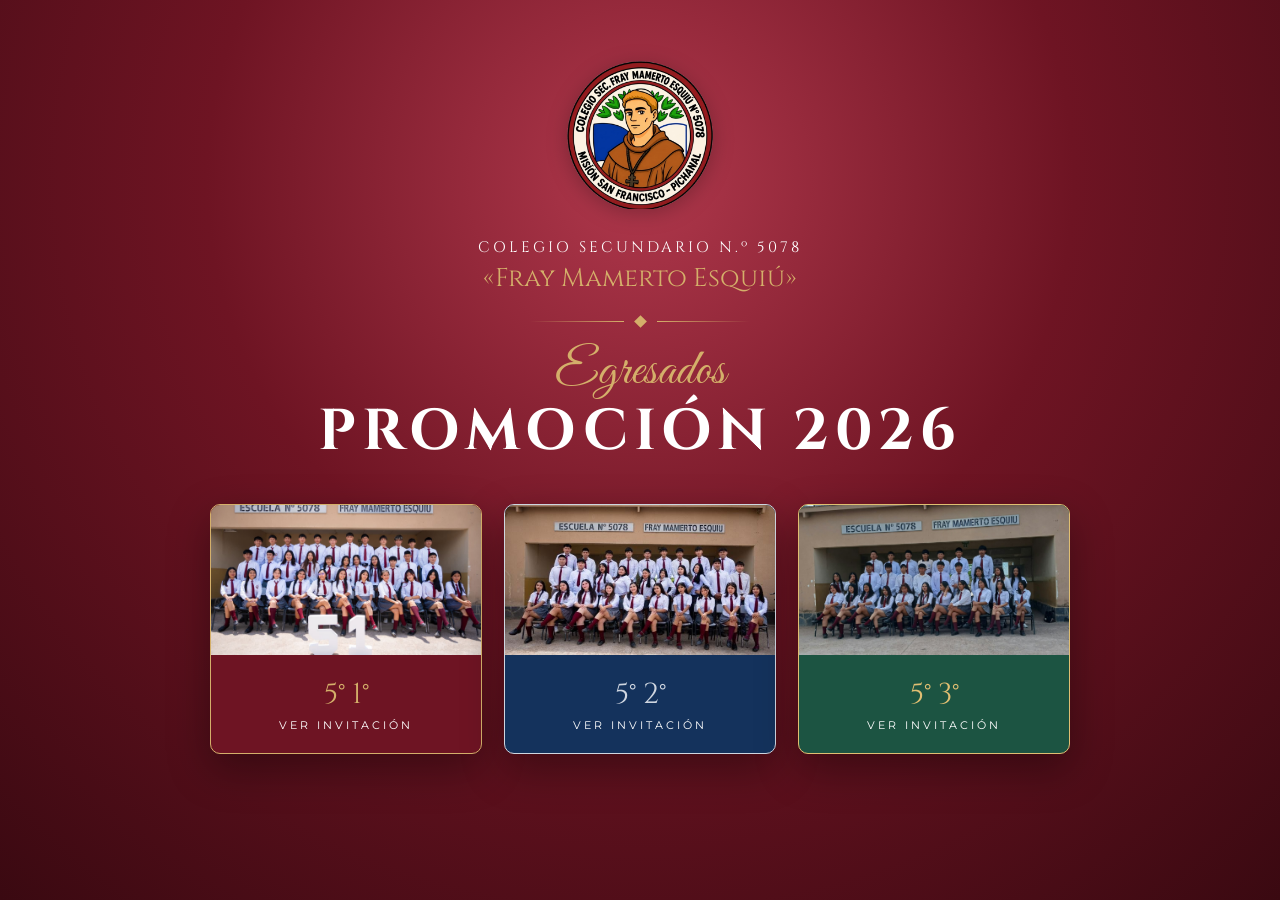
==== index.html @ 35b4c030 "Invitaciones Egresados 2026 - Fray Mamerto Esquiu (5°1, 5°2, 5°3)" ====
<!DOCTYPE html>
<html lang="es">
<head>
<meta charset="UTF-8">
<meta name="viewport" content="width=device-width, initial-scale=1">
<title>Egresados 2026 · Fray Mamerto Esquiú</title>
<link rel="stylesheet" href="styles.css">
<style>
  body { overflow: auto !important; background: radial-gradient(circle at 50% 20%, #b0384c, #6e1423 45%, #3a0911); min-height: 100vh; color: #fff; }
  .wrap { max-width: 900px; margin: 0 auto; padding: 60px 20px; text-align: center; }
  .grid { display: grid; grid-template-columns: repeat(auto-fit, minmax(230px, 1fr)); gap: 22px; margin-top: 40px; }
  .card { display: block; text-decoration: none; color: #fff; border-radius: 10px; overflow: hidden; box-shadow: 0 15px 40px rgba(0,0,0,.35); transition: transform .3s; background: var(--accent); border: 1px solid var(--gold); }
  .card:hover { transform: translateY(-6px); }
  .card img { width: 100%; height: 150px; object-fit: cover; display: block; }
  .card div { padding: 18px; font-family: "Cinzel", serif; font-size: 1.8rem; color: var(--gold); }
  .card small { display: block; font-family: "Montserrat", sans-serif; font-size: .7rem; letter-spacing: 3px; color: #fff; text-transform: uppercase; }
</style>
</head>
<body>
<div class="wrap">
  <span class="logo-wrap big"><img class="logo" src="assets/logo.png" alt="Logo del colegio"></span>
  <p class="school">Colegio Secundario N.º 5078</p>
  <p class="school-name">«Fray Mamerto Esquiú»</p>
  <div class="divider"><span></span><i></i><span></span></div>
  <p class="script">Egresados</p>
  <h1 class="promo">PROMOCIÓN 2026</h1>
  <div class="grid">
    <a class="card curso-5-1" href="5-1.html"><img src="assets/5-1.jpeg" alt=""><div>5° 1°<small>Ver invitación</small></div></a>
    <a class="card curso-5-2" href="5-2.html"><img src="assets/5-2.jpeg" alt="" style="object-position:center 55%"><div>5° 2°<small>Ver invitación</small></div></a>
    <a class="card curso-5-3" href="5-3.html"><img src="assets/5-3.jpeg" alt=""><div>5° 3°<small>Ver invitación</small></div></a>
  </div>
</div>
</body>
</html>
---- styles.css ----
@import url("https://fonts.googleapis.com/css2?family=Cinzel:wght@400;600;700&family=Great+Vibes&family=Cormorant+Garamond:ital,wght@0,400;0,500;0,600;1,400&family=Montserrat:wght@300;400;600&display=swap");

:root {
  --accent: #6e1423;        /* bordó (colores del uniforme) */
  --accent-dark: #3d0a13;
  --accent-light: #b0384c;
  --gold: #d4af6a;
  --gold-dark: #a9843f;
  --cream: #fbf6ee;
  --ink: #2b1a1d;
}
/* Cada curso tiene su propia paleta */
.curso-5-1 { --accent: #6e1423; --accent-dark: #3a0911; --accent-light: #b0384c; --gold: #d4af6a; --gold-dark: #a9843f; }
.curso-5-2 { --accent: #14325c; --accent-dark: #0a1a33; --accent-light: #3c6aa8; --gold: #cfd6e0; --gold-dark: #8b97a8; }
.curso-5-3 { --accent: #1c5442; --accent-dark: #0c2a20; --accent-light: #3e8d72; --gold: #e0be72; --gold-dark: #ad8c3f; }

* { box-sizing: border-box; margin: 0; padding: 0; }
html { scroll-behavior: smooth; }
body {
  font-family: "Cormorant Garamond", Georgia, serif;
  color: var(--ink);
  background: var(--cream);
  font-size: 19px;
  line-height: 1.55;
  overflow-x: hidden;
}
body:not(.opened) { overflow: hidden; }
.print-sheet { display: none; }

/* ---------- Comunes ---------- */
.logo-wrap { display: inline-flex; justify-content: center; align-items: center; width: 100px; height: 100px; }
.logo-wrap.big { width: 150px; height: 150px; }
.logo-wrap img.logo { max-width: 100%; max-height: 100%; object-fit: contain; filter: drop-shadow(0 4px 10px rgba(0,0,0,.25)); }
.crest { width: 100%; height: 100%; filter: drop-shadow(0 4px 10px rgba(0,0,0,.3)); }

.divider { display: flex; align-items: center; justify-content: center; gap: 12px; margin: 18px auto; width: 220px; max-width: 70%; }
.divider span { flex: 1; height: 1px; background: linear-gradient(90deg, transparent, var(--gold)); }
.divider span:last-child { background: linear-gradient(90deg, var(--gold), transparent); }
.divider i { width: 9px; height: 9px; background: var(--gold); transform: rotate(45deg); }

.script { font-family: "Great Vibes", cursive; font-size: 3.2rem; line-height: 1.1; color: var(--gold); }
.script.small { font-size: 2.2rem; }

.icon { width: 1.15em; height: 1.15em; flex-shrink: 0; vertical-align: -0.18em; }
.btn .icon { width: 17px; height: 17px; }
.btn {
  display: inline-flex; align-items: center; gap: 8px; cursor: pointer;
  font-family: "Montserrat", sans-serif; font-size: .8rem; letter-spacing: 2px; text-transform: uppercase;
  padding: 14px 26px; border-radius: 40px; text-decoration: none; border: 1px solid var(--gold);
  transition: transform .2s, box-shadow .2s, background .2s;
}
.btn:hover { transform: translateY(-2px); box-shadow: 0 8px 20px rgba(0,0,0,.2); }
.btn-gold { background: linear-gradient(135deg, var(--gold), var(--gold-dark)); color: var(--accent-dark); font-weight: 600; }
.btn-outline { background: transparent; color: var(--accent); border-color: var(--accent); }
.btn.small { padding: 10px 20px; font-size: .7rem; }

/* ---------- Intro (sobre) ---------- */
.intro {
  position: fixed; inset: 0; z-index: 50; display: grid; place-items: center; padding: 20px;
  background: radial-gradient(circle at 50% 30%, var(--accent-light), var(--accent) 45%, var(--accent-dark));
  transition: opacity .9s ease, visibility .9s;
}
.intro.hide { opacity: 0; visibility: hidden; }
.intro-card {
  text-align: center; color: #fff; padding: 46px 34px; max-width: 380px; width: 100%;
  border: 1px solid var(--gold); border-radius: 6px; position: relative;
  box-shadow: inset 0 0 0 6px transparent, inset 0 0 0 7px rgba(255,255,255,.15);
  animation: float 4s ease-in-out infinite;
}
.intro-small { font-family: "Montserrat", sans-serif; text-transform: uppercase; letter-spacing: 4px; font-size: .72rem; opacity: .85; margin: 12px 0; }
.intro-course { font-family: "Cinzel", serif; font-size: 4rem; color: var(--gold); line-height: 1; margin: 6px 0 10px; }
.intro .icon { width: 1.15em; height: 1.15em; flex-shrink: 0; vertical-align: -0.18em; }
.btn .icon { width: 17px; height: 17px; }
.btn { margin-top: 18px; }
.intro-hint { font-size: .9rem; opacity: .75; margin-top: 16px; font-style: italic; display: flex; align-items: center; justify-content: center; gap: 6px; }
.intro-hint .icon { width: 15px; height: 15px; color: var(--gold); }
@keyframes float { 50% { transform: translateY(-8px); } }

/* ---------- Hero ---------- */
.hero {
  min-height: 100vh; display: flex; flex-direction: column; align-items: center; justify-content: center;
  text-align: center; padding: 60px 20px; color: #fff; position: relative; overflow: hidden;
  background:
    radial-gradient(ellipse at top, rgba(255,255,255,.12), transparent 60%),
    linear-gradient(160deg, var(--accent-light) 0%, var(--accent) 40%, var(--accent-dark) 100%);
}
.hero::before, .hero::after {
  content: ""; position: absolute; inset: 18px; border: 1px solid var(--gold); opacity: .55; pointer-events: none;
}
.hero::after { inset: 26px; opacity: .25; }
.school { font-family: "Cinzel", serif; letter-spacing: 3px; font-size: .95rem; margin-top: 18px; text-transform: uppercase; }
.school-name { font-family: "Cinzel", serif; font-size: 1.6rem; color: var(--gold); }
.promo { font-family: "Cinzel", serif; font-weight: 700; font-size: clamp(2rem, 7vw, 3.6rem); letter-spacing: 6px; line-height: 1.1; }
.course-badge {
  margin-top: 22px; font-family: "Cinzel", serif; font-size: 2rem; color: var(--accent-dark);
  background: linear-gradient(135deg, var(--gold), var(--gold-dark)); padding: 8px 34px; border-radius: 50px;
  box-shadow: 0 10px 30px rgba(0,0,0,.35);
}
.scroll-down { position: absolute; bottom: 44px; left: 50%; transform: translateX(-50%); display: flex; flex-direction: column; align-items: center; gap: 6px; color: var(--gold); text-decoration: none; opacity: .9; z-index: 2; }
.scroll-down .mouse { width: 24px; height: 38px; border: 1.5px solid var(--gold); border-radius: 14px; position: relative; }
.scroll-down .mouse i { position: absolute; left: 50%; top: 7px; width: 3px; height: 7px; margin-left: -1.5px; border-radius: 2px; background: var(--gold); animation: wheel 1.8s infinite; }
.scroll-down .icon { width: 20px; height: 20px; animation: chev 1.8s infinite; }
@keyframes wheel { 0% { opacity: 1; transform: translateY(0); } 80%,100% { opacity: 0; transform: translateY(12px); } }
@keyframes chev { 0%,100% { opacity: .3; transform: translateY(-3px); } 50% { opacity: 1; transform: translateY(3px); } }
.sparkles { position: absolute; inset: 0; pointer-events: none; }
.sparkles i { position: absolute; width: 6px; height: 6px; background: var(--gold); border-radius: 50%; box-shadow: 0 0 10px var(--gold); opacity: 0; animation: twinkle 4s infinite; }
@keyframes twinkle { 0%,100% { opacity: 0; } 50% { opacity: .9; } }

/* ---------- Secciones ---------- */
.section { max-width: 760px; margin: 0 auto; padding: 80px 24px; text-align: center; }
.section-title { font-family: "Cinzel", serif; color: var(--accent); font-size: 1.8rem; letter-spacing: 2px; }
.reveal { opacity: 0; transform: translateY(40px); transition: opacity 1s ease, transform 1s ease; }
.reveal.in { opacity: 1; transform: none; }

.text p { margin: 14px auto; max-width: 600px; font-size: 1.25rem; }
.text .lead { font-size: 1.8rem; font-style: italic; color: var(--accent); line-height: 1.3; }

.invite-card {
  background: #fff; border-radius: 8px; padding: 50px 28px; position: relative;
  box-shadow: 0 20px 50px rgba(0,0,0,.08); border-top: 5px solid var(--accent);
}
.invite-card::before { content: ""; position: absolute; inset: 10px; border: 1px solid var(--gold); border-radius: 4px; pointer-events: none; opacity: .6; }
.invite-text { font-size: 1.3rem; font-style: italic; }
.invite-title { font-family: "Cinzel", serif; color: var(--accent); font-size: clamp(1.6rem, 5vw, 2.3rem); }
.details { display: grid; gap: 18px; grid-template-columns: repeat(auto-fit, minmax(180px, 1fr)); margin: 26px 0; }
.detail { display: flex; flex-direction: column; align-items: center; gap: 6px; }
.detail .ic { width: 64px; height: 64px; border-radius: 50%; display: grid; place-items: center; color: var(--accent); background: radial-gradient(circle at 30% 30%, #fff, var(--cream)); border: 1px solid var(--gold); box-shadow: 0 0 0 5px #fff, 0 0 0 6px rgba(0,0,0,.06), 0 8px 18px rgba(0,0,0,.08); margin-bottom: 6px; }
.detail .ic .icon { width: 28px; height: 28px; }
.detail b { display: block; font-size: 1.2rem; color: var(--accent-dark); }
.detail small { font-family: "Montserrat", sans-serif; font-size: .7rem; letter-spacing: 2px; text-transform: uppercase; color: #8a7a7c; }
.actions { display: flex; gap: 12px; justify-content: center; flex-wrap: wrap; position: relative; }

.countdown { background: var(--accent); color: #fff; max-width: none; padding: 60px 20px; }
.countdown .label { font-family: "Montserrat", sans-serif; letter-spacing: 6px; text-transform: uppercase; font-size: .8rem; color: var(--gold); }
.cd { display: flex; justify-content: center; gap: 14px; margin-top: 16px; flex-wrap: wrap; }
.cd div { min-width: 80px; padding: 14px 8px; border: 1px solid rgba(255,255,255,.25); border-radius: 8px; background: rgba(255,255,255,.06); }
.cd b { display: block; font-family: "Cinzel", serif; font-size: 2.4rem; line-height: 1; color: var(--gold); }
.cd span { font-family: "Montserrat", sans-serif; font-size: .65rem; letter-spacing: 2px; text-transform: uppercase; }
.today { font-family: "Cinzel", serif; font-size: 1.8rem; color: var(--gold); }

.photo-frame { margin: 20px auto 0; padding: 12px 12px 40px; background: #fff; box-shadow: 0 25px 50px rgba(0,0,0,.18); transform: rotate(-1.5deg); cursor: zoom-in; transition: transform .4s; }
.photo-frame:hover { transform: rotate(0) scale(1.02); }
.photo-frame img { width: 100%; display: block; }
.photo-frame figcaption { font-family: "Montserrat", sans-serif; font-size: .7rem; letter-spacing: 1px; color: #999; margin-top: 12px; display: flex; align-items: center; justify-content: center; gap: 6px; }

.names-list { list-style: none; columns: 2; column-gap: 30px; text-align: left; counter-reset: n; margin-top: 10px; }
.names-list li { counter-increment: n; break-inside: avoid; padding: 7px 0 7px 38px; position: relative; border-bottom: 1px dashed rgba(0,0,0,.1); font-size: 1.12rem; }
.names-list li::before { content: counter(n, decimal-leading-zero); position: absolute; left: 0; top: 9px; font-family: "Cinzel", serif; font-size: .8rem; color: var(--gold-dark); }

.closing { padding-bottom: 60px; }
.closing .quote { font-size: 1.6rem; font-style: italic; color: var(--accent); margin-bottom: 18px; }
.closing .script { color: var(--accent); margin: 6px 0 18px; }
.cap-ic { margin: 26px auto 0; width: 58px; height: 58px; color: var(--gold-dark); }
.cap-ic .icon { width: 100%; height: 100%; stroke-width: 1.2; }
.foot { text-align: center; padding: 30px 20px 50px; font-size: .9rem; color: #887; border-top: 1px solid rgba(0,0,0,.06); }
.foot p { margin-top: 14px; }

/* ---------- Botón de música ---------- */
.music {
  position: fixed; right: 18px; bottom: 18px; z-index: 40; width: 56px; height: 56px; border-radius: 50%;
  border: 2px solid var(--gold); background: var(--accent); color: var(--gold); font-size: 1.4rem; cursor: pointer;
  box-shadow: 0 8px 22px rgba(0,0,0,.3); display: none; place-items: center;
}
body.opened .music { display: grid; }
.music .bars { display: none; }
.music .ico-off { display: grid; place-items: center; }
.music .icon { width: 22px; height: 22px; }
.music.playing::after { content: ""; position: absolute; inset: -2px; border-radius: 50%; border: 2px solid var(--gold); animation: ring 2s infinite; }
@keyframes ring { from { transform: scale(1); opacity: .7; } to { transform: scale(1.6); opacity: 0; } }
.music.playing .ico-off { display: none; }
.music.playing .bars { display: flex; gap: 3px; align-items: flex-end; height: 20px; }
.music .bars i { width: 4px; background: var(--gold); animation: eq 1s infinite ease-in-out; }
.music .bars i:nth-child(2) { animation-delay: .2s; }
.music .bars i:nth-child(3) { animation-delay: .4s; }
@keyframes eq { 0%,100% { height: 5px; } 50% { height: 20px; } }

.lightbox { position: fixed; inset: 0; z-index: 60; background: rgba(0,0,0,.92); display: none; place-items: center; padding: 20px; cursor: zoom-out; }
.lightbox.show { display: grid; }
.lightbox img { max-width: 100%; max-height: 92vh; }
.lb-close { position: absolute; top: 16px; right: 18px; width: 44px; height: 44px; border-radius: 50%; display: grid; place-items: center; color: #fff; border: 1px solid rgba(255,255,255,.4); }
.lb-close .icon { width: 22px; height: 22px; }

.confetti { position: fixed; top: -12px; width: 8px; height: 14px; z-index: 55; pointer-events: none; animation: fall linear forwards; }
@keyframes fall { to { top: 105vh; transform: rotate(720deg) translateX(40px); } }

@media (max-width: 560px) {
  body { font-size: 17px; }
  .names-list { columns: 1; }
  .section { padding: 60px 18px; }
  .cd div { min-width: 66px; }
  .cd b { font-size: 1.9rem; }
}

/* ---------- Refinamientos de estilo ---------- */
body { background:
  radial-gradient(circle at 0 0, rgba(212,175,106,.10), transparent 40%),
  radial-gradient(circle at 100% 100%, rgba(212,175,106,.10), transparent 40%), var(--cream); }
.corner { position: absolute; width: 64px; height: 64px; color: var(--gold); opacity: .85; pointer-events: none; z-index: 1; }
.corner svg { width: 100%; height: 100%; }
.hero .corner.tl { top: 30px; left: 30px; }
.hero .corner.tr { top: 30px; right: 30px; transform: scaleX(-1); }
.hero .corner.bl { bottom: 30px; left: 30px; transform: scaleY(-1); }
.hero .corner.br { bottom: 30px; right: 30px; transform: scale(-1); }
.intro-card .corner { width: 46px; height: 46px; }
.intro-card .corner.tl { top: 8px; left: 8px; }
.intro-card .corner.tr { top: 8px; right: 8px; transform: scaleX(-1); }
.intro-card .corner.bl { bottom: 8px; left: 8px; transform: scaleY(-1); }
.intro-card .corner.br { bottom: 8px; right: 8px; transform: scale(-1); }
.intro-card { background: rgba(0,0,0,.12); backdrop-filter: blur(2px); }
.hero > *:not(.sparkles):not(.corner):not(.scroll-down) { position: relative; z-index: 2; }
body.static .reveal { opacity: 1; transform: none; }
body.static .hero { min-height: 900px; }
.hero .logo-wrap { animation: glow 4s ease-in-out infinite; border-radius: 50%; }
@keyframes glow { 50% { filter: drop-shadow(0 0 18px rgba(212,175,106,.55)); } }
.course-badge { border: 1px solid rgba(255,255,255,.5); letter-spacing: 2px; }

.text { position: relative; }
.text .lead::before, .text .lead::after { font-family: "Cinzel", serif; color: var(--gold); font-size: 3rem; line-height: 0; vertical-align: -0.45em; opacity: .7; }
.text .lead::before { content: "“"; margin-right: 6px; }
.text .lead::after { content: "”"; margin-left: 6px; }

.btn-outline:hover { background: var(--accent); color: #fff; }
.invite-card { border-radius: 14px; }

.cd div { min-width: 86px; padding: 16px 8px 12px; border: 1px solid rgba(212,175,106,.45); border-radius: 12px;
  background: linear-gradient(180deg, rgba(255,255,255,.10), rgba(255,255,255,.02)); box-shadow: inset 0 1px 0 rgba(255,255,255,.15); }
.cd span { opacity: .8; }

.names-card { background: #fff; border-radius: 14px; padding: 34px 30px; margin-top: 8px; box-shadow: 0 20px 50px rgba(0,0,0,.07); position: relative; }
.names-card::before { content: ""; position: absolute; inset: 10px; border: 1px solid var(--gold); border-radius: 8px; opacity: .45; pointer-events: none; }
.names-list li { transition: color .2s, padding-left .2s; }
.names-list li:hover { color: var(--accent); padding-left: 44px; }

.foot .btn { margin: 0 auto; }

/* =================================================================
   IMPRESIÓN: hoja A4 apaisada. Se dobla al medio (dos mitades A5).
   ================================================================= */
@page { size: A4 landscape; margin: 0; }
@media print {
  html, body { background: #fff; width: 297mm; height: 210mm; }
  body { overflow: visible !important; font-size: 10pt; -webkit-print-color-adjust: exact; print-color-adjust: exact; }
  .web { display: none !important; }
  .print-sheet { display: flex !important; }
}
/* Vista previa en pantalla:  5-1.html?imprimir */
body.preview-print { background: #777; overflow: auto !important; }
body.preview-print .web { display: none; }
body.preview-print .print-sheet { display: flex; margin: 20px auto; box-shadow: 0 10px 40px rgba(0,0,0,.4); }
@media print { body.preview-print .print-sheet { margin: 0; box-shadow: none; } }
.print-sheet { width: 297mm; height: 210mm; overflow: hidden; background: #fff; position: relative; }
.half { width: 148.5mm; height: 210mm; padding: 8mm; }
.fold { position: absolute; left: 148.5mm; top: 0; bottom: 0; border-left: .2mm dashed #bbb; }
.p-border {
  height: 100%; border: .5mm solid var(--accent); outline: .25mm solid var(--gold); outline-offset: -2.2mm;
  padding: 7mm 9mm; text-align: center; display: flex; flex-direction: column; align-items: center; justify-content: space-between;
}
.p-invite .p-border { background: linear-gradient(180deg, #fff 0%, var(--cream) 100%); }
.p-invite p { font-size: 10pt; line-height: 1.32; margin: 0; }
.p-border .logo-wrap.p-logo { width: 25mm; height: 25mm; }
.p-school { font-family: "Cinzel", serif; font-size: 8.5pt !important; letter-spacing: 1.5px; text-transform: uppercase; }
.p-school-name { font-family: "Cinzel", serif; font-size: 12pt !important; color: var(--accent); }
.p-script { font-family: "Great Vibes", cursive; font-size: 30pt !important; line-height: 1 !important; color: var(--accent); }
.p-script.small { font-size: 19pt !important; }
.p-promo { font-family: "Cinzel", serif; font-weight: 700; font-size: 13pt !important; letter-spacing: 2.5px; color: var(--accent-dark); }
.p-promo.top { font-size: 16pt !important; color: var(--accent); }
.print-sheet .divider { margin: 0 auto; width: 40mm; }
.print-sheet .divider i { background: var(--gold-dark); }
.print-sheet .divider span { background: var(--gold-dark); }
.p-lead { font-style: italic; font-size: 12pt !important; color: var(--accent); }
.p-invite-text { font-style: italic; }
.p-title { font-family: "Cinzel", serif; font-weight: 700; font-size: 15pt !important; color: var(--accent); }
.p-details { display: flex; align-items: stretch; justify-content: center; gap: 4mm; width: 100%; padding: 2.5mm 0; border-top: .3mm solid var(--gold-dark); border-bottom: .3mm solid var(--gold-dark); }
.p-details div { flex: 1; font-size: 9.5pt; line-height: 1.25; }
.p-details b { display: block; font-family: "Cinzel", serif; color: var(--accent); font-size: 9pt; letter-spacing: 1px; text-transform: uppercase; margin-bottom: 1mm; }
.p-details span { display: block; }
.p-details .sep { flex: 0 0 .3mm; background: var(--gold-dark); }

.p-list .p-border { justify-content: flex-start; gap: 2.5mm; }
.p-sub { font-size: 9.5pt; font-style: italic; color: #555; margin-top: -1.5mm; }
.p-photo { flex-shrink: 0; width: 100%; height: 66mm; overflow: hidden; border: .8mm solid #fff; box-shadow: 0 0 0 .3mm var(--gold-dark); }
.p-photo img { width: 100%; height: 100%; object-fit: cover; display: block; }
.p-names {
  list-style: none; counter-reset: n; columns: 2; column-gap: 5mm; text-align: left; width: 100%;
  font-size: 8.3pt; line-height: 1.38; column-fill: balance;
}
.p-names li { counter-increment: n; break-inside: avoid; padding-left: 5.5mm; position: relative; white-space: nowrap; overflow: hidden; text-overflow: ellipsis; border-bottom: .15mm dotted #ccc; padding-top: .35mm; padding-bottom: .35mm; }
.p-names li::before { content: counter(n) "."; position: absolute; left: 0; color: var(--gold-dark); font-family: "Cinzel", serif; font-size: 7pt; top: .6mm; }
.p-quote { font-style: italic; font-size: 9.5pt; color: var(--accent); }
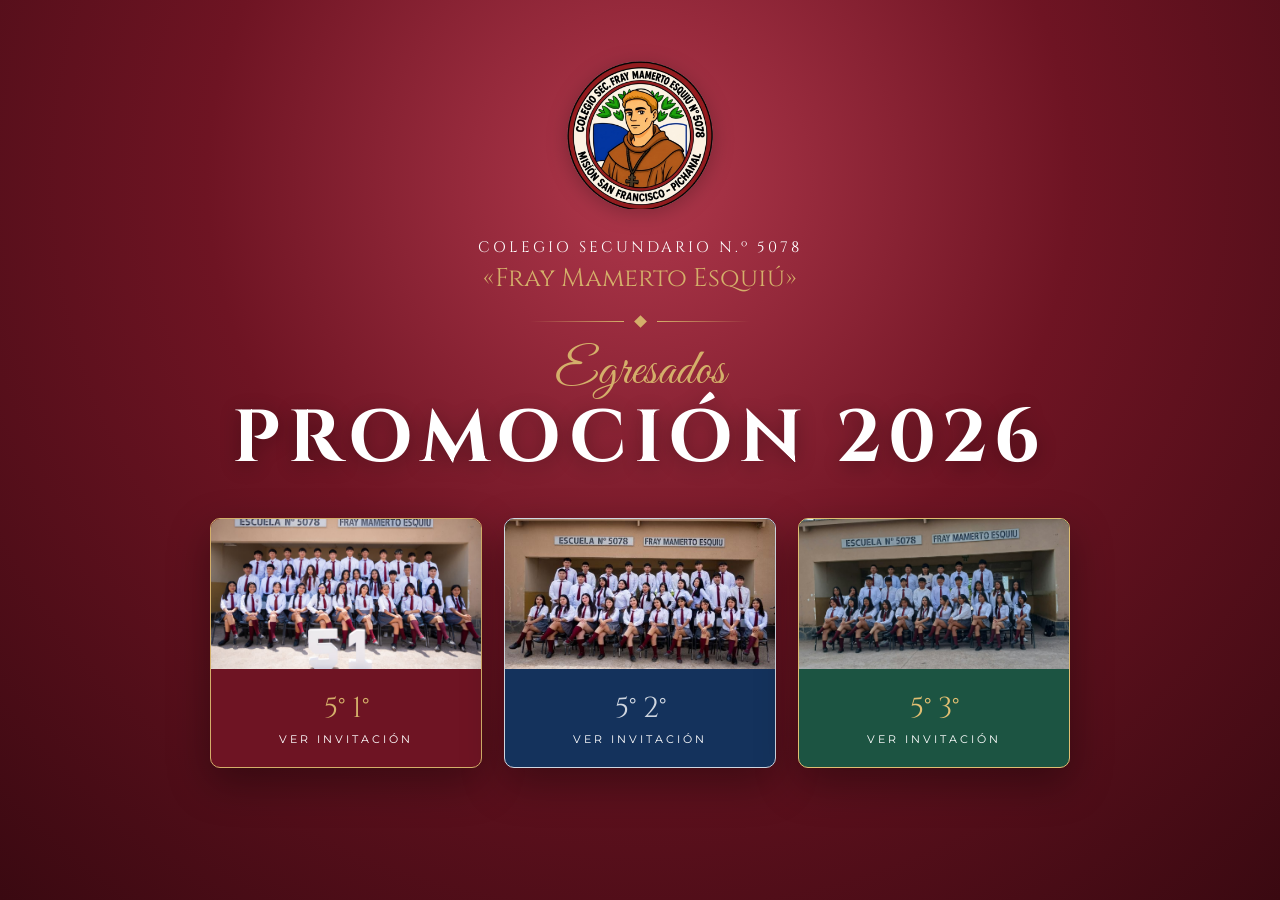
==== commit edd9e19c: "Quitar el botón de imprimir y usar el logo de Fray como ícono de la pestaña. Co-authored-by: Cursor " ====
--- a/index.html
+++ b/index.html
@@ -4,6 +4,7 @@
 <meta charset="UTF-8">
 <meta name="viewport" content="width=device-width, initial-scale=1">
 <title>Egresados 2026 · Fray Mamerto Esquiú</title>
+<link rel="icon" href="assets/logo.png" type="image/png">
 <link rel="stylesheet" href="styles.css">
 <style>
   body { overflow: auto !important; background: radial-gradient(circle at 50% 20%, #b0384c, #6e1423 45%, #3a0911); min-height: 100vh; color: #fff; }
--- a/styles.css
+++ b/styles.css
@@ -90,7 +90,10 @@
 .hero::after { inset: 26px; opacity: .25; }
 .school { font-family: "Cinzel", serif; letter-spacing: 3px; font-size: .95rem; margin-top: 18px; text-transform: uppercase; }
 .school-name { font-family: "Cinzel", serif; font-size: 1.6rem; color: var(--gold); }
-.promo { font-family: "Cinzel", serif; font-weight: 700; font-size: clamp(2rem, 7vw, 3.6rem); letter-spacing: 6px; line-height: 1.1; }
+.promo { font-family: "Cinzel", serif; font-weight: 700; font-size: clamp(2.6rem, 10vw, 4.6rem); letter-spacing: .1em; line-height: 1.05; text-shadow: 0 4px 20px rgba(0,0,0,.3); }
+body[class*="curso"] .promo { font-size: clamp(3rem, 11.5vw, 5.3rem); }
+.yt-hidden { position: fixed; left: -300px; bottom: 0; width: 200px; height: 200px; opacity: 0; pointer-events: none; overflow: hidden; }
+.intro-promo { font-family: "Cinzel", serif; font-weight: 700; font-size: 1.75rem; letter-spacing: 1.5px; color: #fff; margin: 14px 0 4px; }
 .course-badge {
   margin-top: 22px; font-family: "Cinzel", serif; font-size: 2rem; color: var(--accent-dark);
   background: linear-gradient(135deg, var(--gold), var(--gold-dark)); padding: 8px 34px; border-radius: 50px;
@@ -153,7 +156,7 @@
 .cap-ic { margin: 26px auto 0; width: 58px; height: 58px; color: var(--gold-dark); }
 .cap-ic .icon { width: 100%; height: 100%; stroke-width: 1.2; }
 .foot { text-align: center; padding: 30px 20px 50px; font-size: .9rem; color: #887; border-top: 1px solid rgba(0,0,0,.06); }
-.foot p { margin-top: 14px; }
+.foot p { margin: 0; }
 
 /* ---------- Botón de música ---------- */
 .music {
@@ -262,7 +265,7 @@
 .p-school-name { font-family: "Cinzel", serif; font-size: 12pt !important; color: var(--accent); }
 .p-script { font-family: "Great Vibes", cursive; font-size: 30pt !important; line-height: 1 !important; color: var(--accent); }
 .p-script.small { font-size: 19pt !important; }
-.p-promo { font-family: "Cinzel", serif; font-weight: 700; font-size: 13pt !important; letter-spacing: 2.5px; color: var(--accent-dark); }
+.p-promo { font-family: "Cinzel", serif; font-weight: 700; font-size: 15.5pt !important; letter-spacing: 2.5px; color: var(--accent-dark); }
 .p-promo.top { font-size: 16pt !important; color: var(--accent); }
 .print-sheet .divider { margin: 0 auto; width: 40mm; }
 .print-sheet .divider i { background: var(--gold-dark); }
